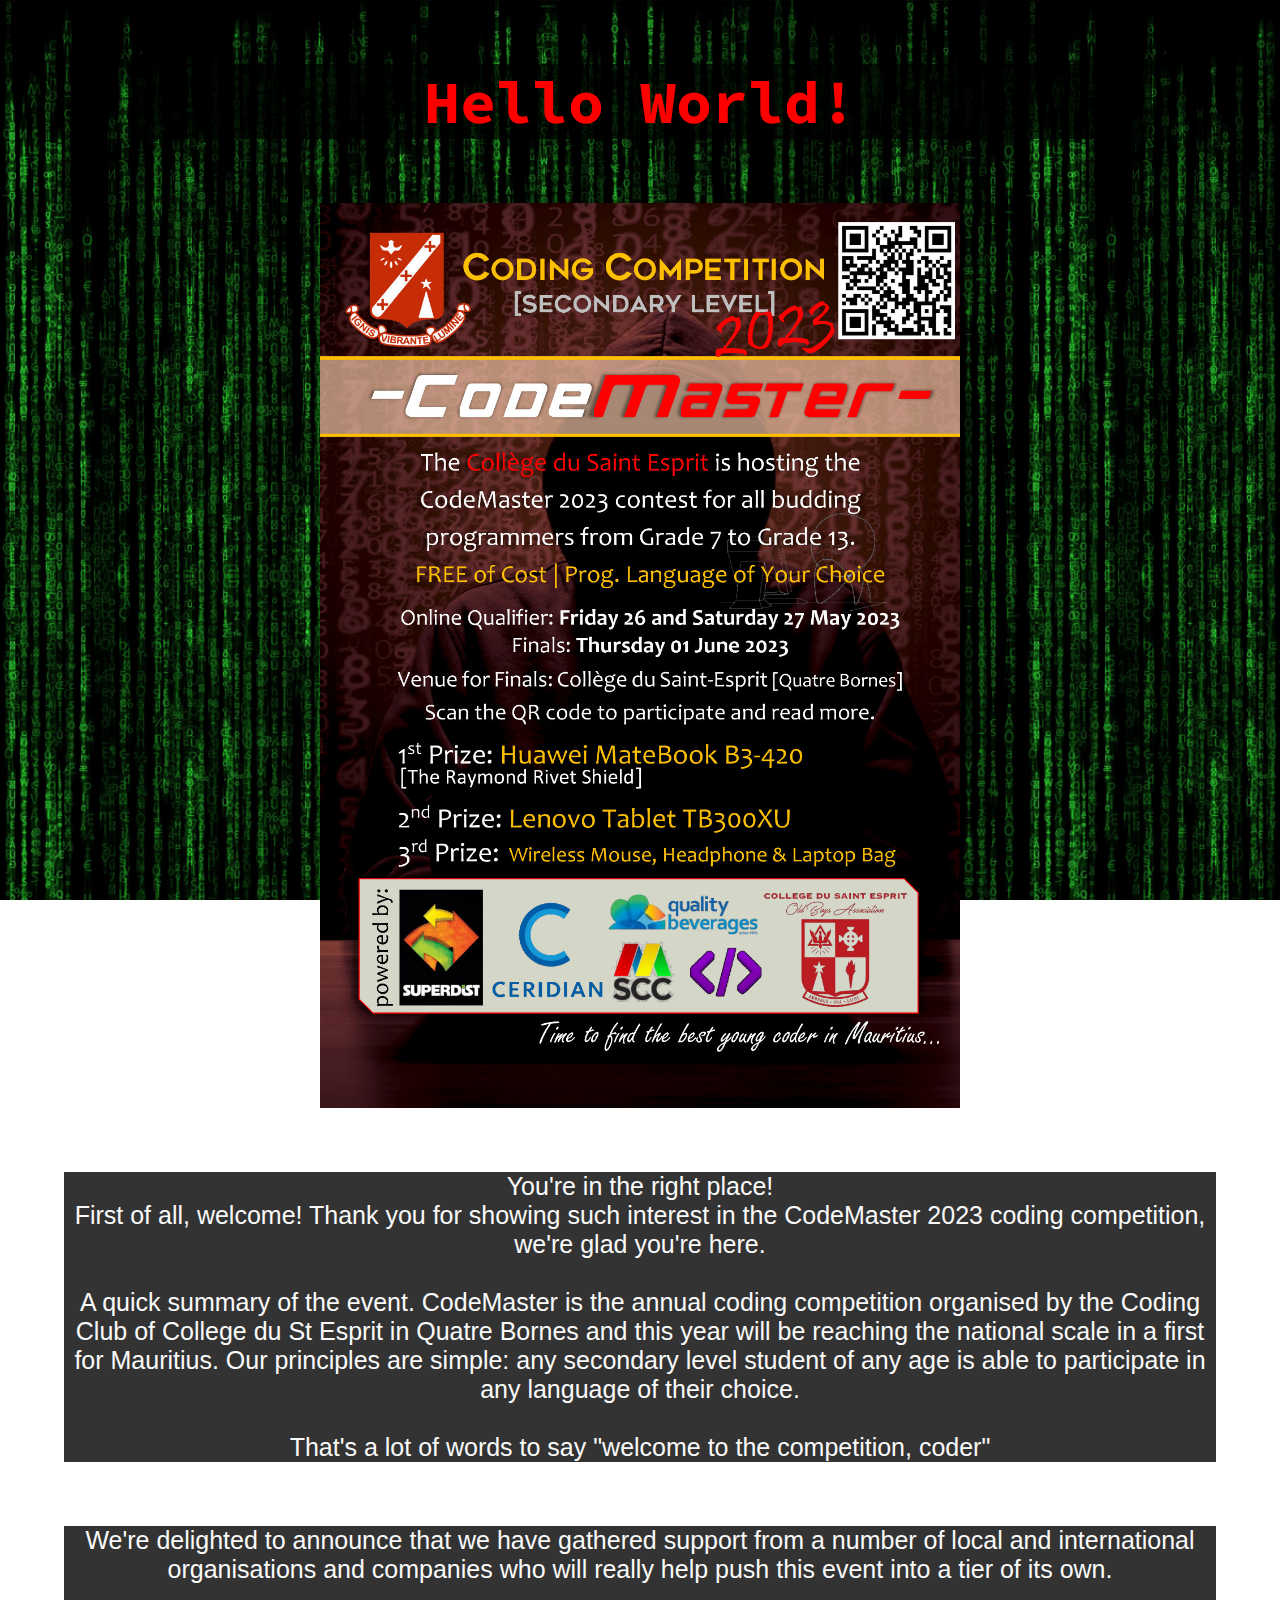
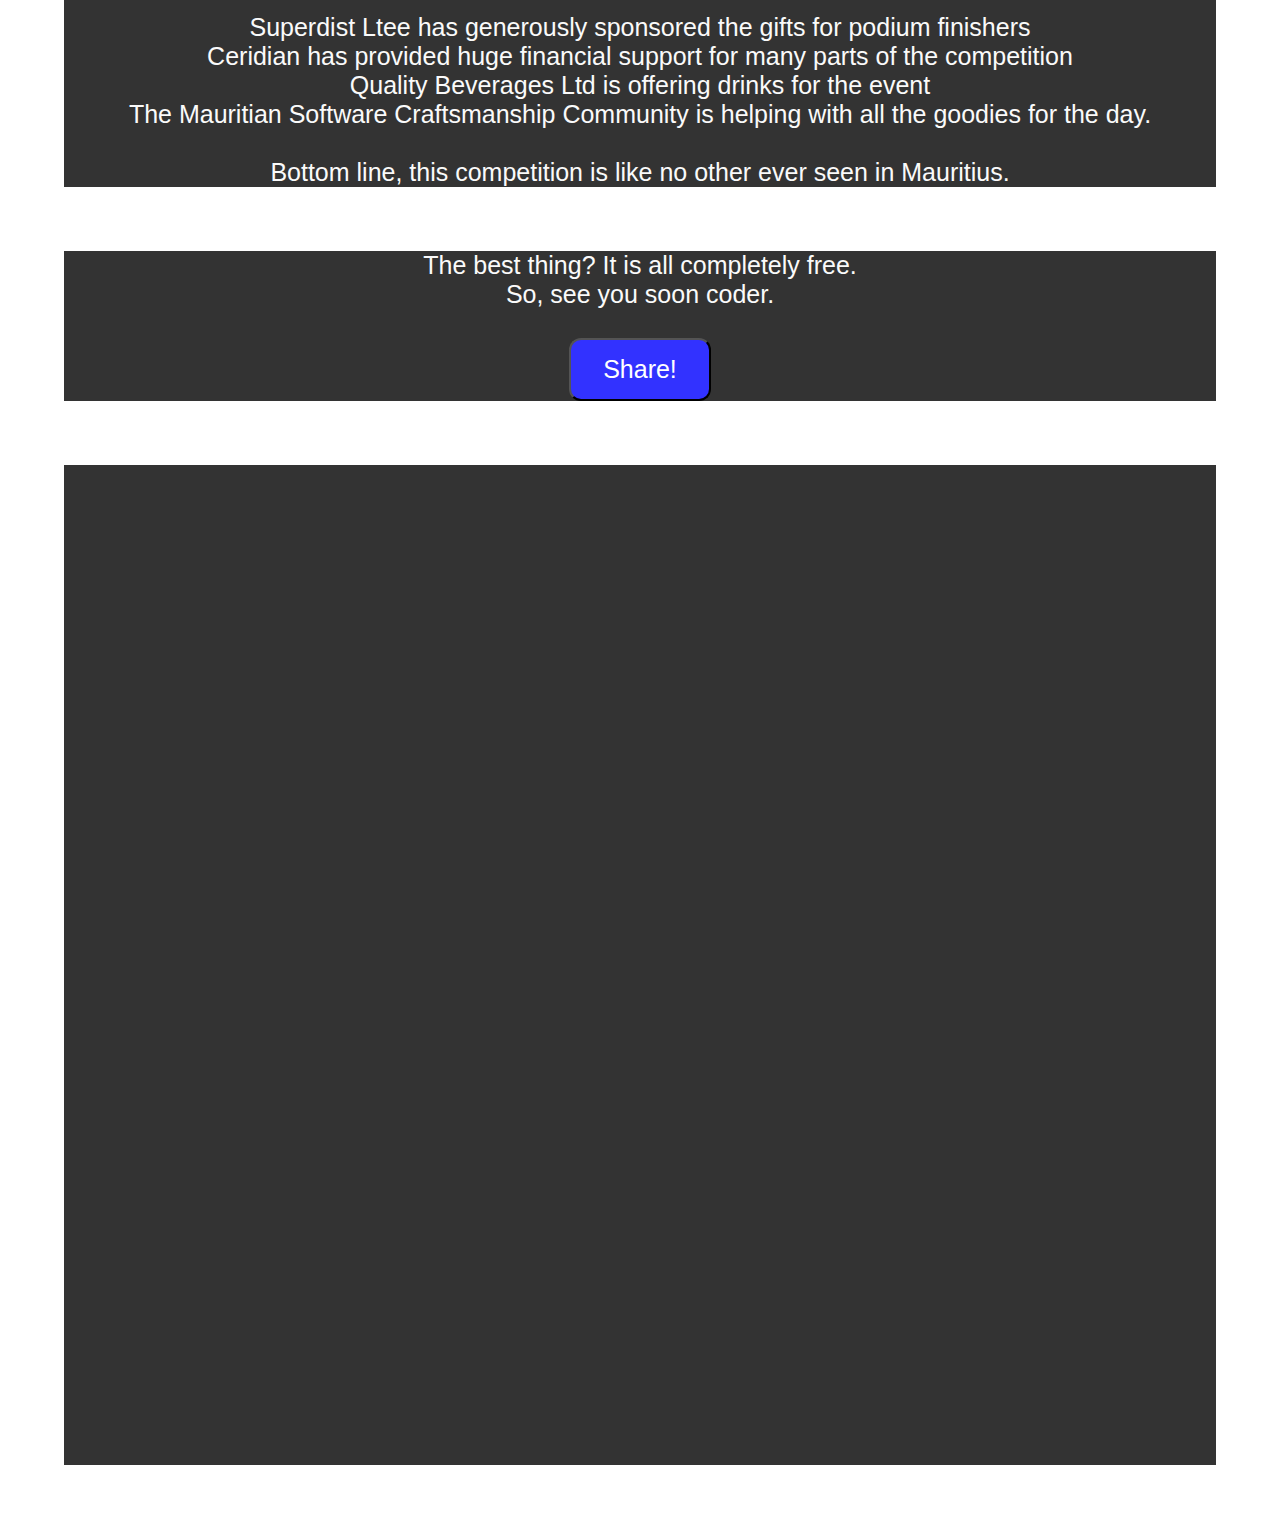
==== index.html @ 072dd855 "Add files via upload" ====
<html lang="en"><head>
    <link rel="stylesheet" href="./index.css">
    <link rel="preconnect" href="https://fonts.gstatic.com">

    <link rel="preconnect" href="https://fonts.googleapis.com">
    <link rel="preconnect" href="https://fonts.gstatic.com" crossorigin="">
    <link href="https://fonts.googleapis.com/css2?family=Source+Code+Pro&amp;display=swap" rel="stylesheet">
  </head>

	<body>

    <div class="title">
      <p>Hello World!</p>
    </div>

		<img src="./poster.jpeg" alt="Poster for CodeMaster coding competition">

    <p>
      You're in the right place! <br>

      First of all, welcome! Thank you for showing such interest in the CodeMaster 2023 coding competition, we're glad you're here.<br><br>A quick summary of the event. CodeMaster is the annual coding competition organised by the Coding Club of College du St Esprit in Quatre Bornes and this year will be reaching the national scale in a first for Mauritius. Our principles are simple: any secondary level student of any age is able to participate in any language of their choice.<br><br>That's a lot of words to say "welcome to the competition, coder"</p><p>We're delighted to announce that we have gathered support from a number of local and international organisations and companies who will really help push this event into a tier of its own.<br><br>Superdist Ltee has generously sponsored the gifts for podium finishers<br>Ceridian has provided huge financial support for many parts of the competition<br>Quality Beverages Ltd is offering drinks for the event<br>The Mauritian Software Craftsmanship Community is helping with all the goodies for the day.<br><br>Bottom line, this competition is like no other ever seen in Mauritius.<br></p><p>The best thing? It is all completely free.<br>So, see you soon coder.<br><br>
      <a href="./poster.jpeg" download="./CodeMaster.jpeg"><button type="button">Share!</button></a>
    </p>

    <p>
      <iframe src="https://docs.google.com/forms/d/e/1FAIpQLSd2iQUTBrJEzH9lkpY5uflISNP0zqP8NR_aSqfe41FNw7v0rQ/viewform?embedded=true" width="640" height="1000" frameborder="0" marginheight="0" marginwidth="0">Loading…</iframe>
    </p>
  </body>

</html>
---- index.css ----
html {
    display: table;
    margin: auto;
}

body {
    background-image: url(./even_smaller.png);
    background-size: 80%;
    background-attachment: fixed;
    display: table-cell;
    vertical-align: middle;
    font-size: 25px;
    color: rgb(255,255,255)
}

img {
    width: 50%;
    height: auto;
    margin: 10px auto 20px;
    display: block;
}

body .title p{
  font-family: 'Source Code Pro', monospace;
  font-weight: 700;
  font-size: 60px;
  text-align: center;

  background-color: rgb(0,0,0,0.7);
  color: rgb(255,0,0);
  margin: 5% 10%;
}

body p,a{
  background-color: rgba(0,0,0,0.8);
  font-family: 'Open Sans', sans-serif;
  text-align: center;
  color: rgb(250,250,250);
  margin: 5%;
  font-size: 25px;
}

body a {

  background-color: rgba(0,0,0,0);
  color: rgb(100,100,255);
}

body button {

  border-radius: 12px;
  background-color: rgb(50,50,255);
  font-size: 25px;

  color: white;
  padding: 15px 32px;
  text-align: center;
  text-decoration: none;

  transition-duration: 0.4s;
}

body button:hover {
  background-color: rgb(50,50,150); /* Green */
  color: white;
}
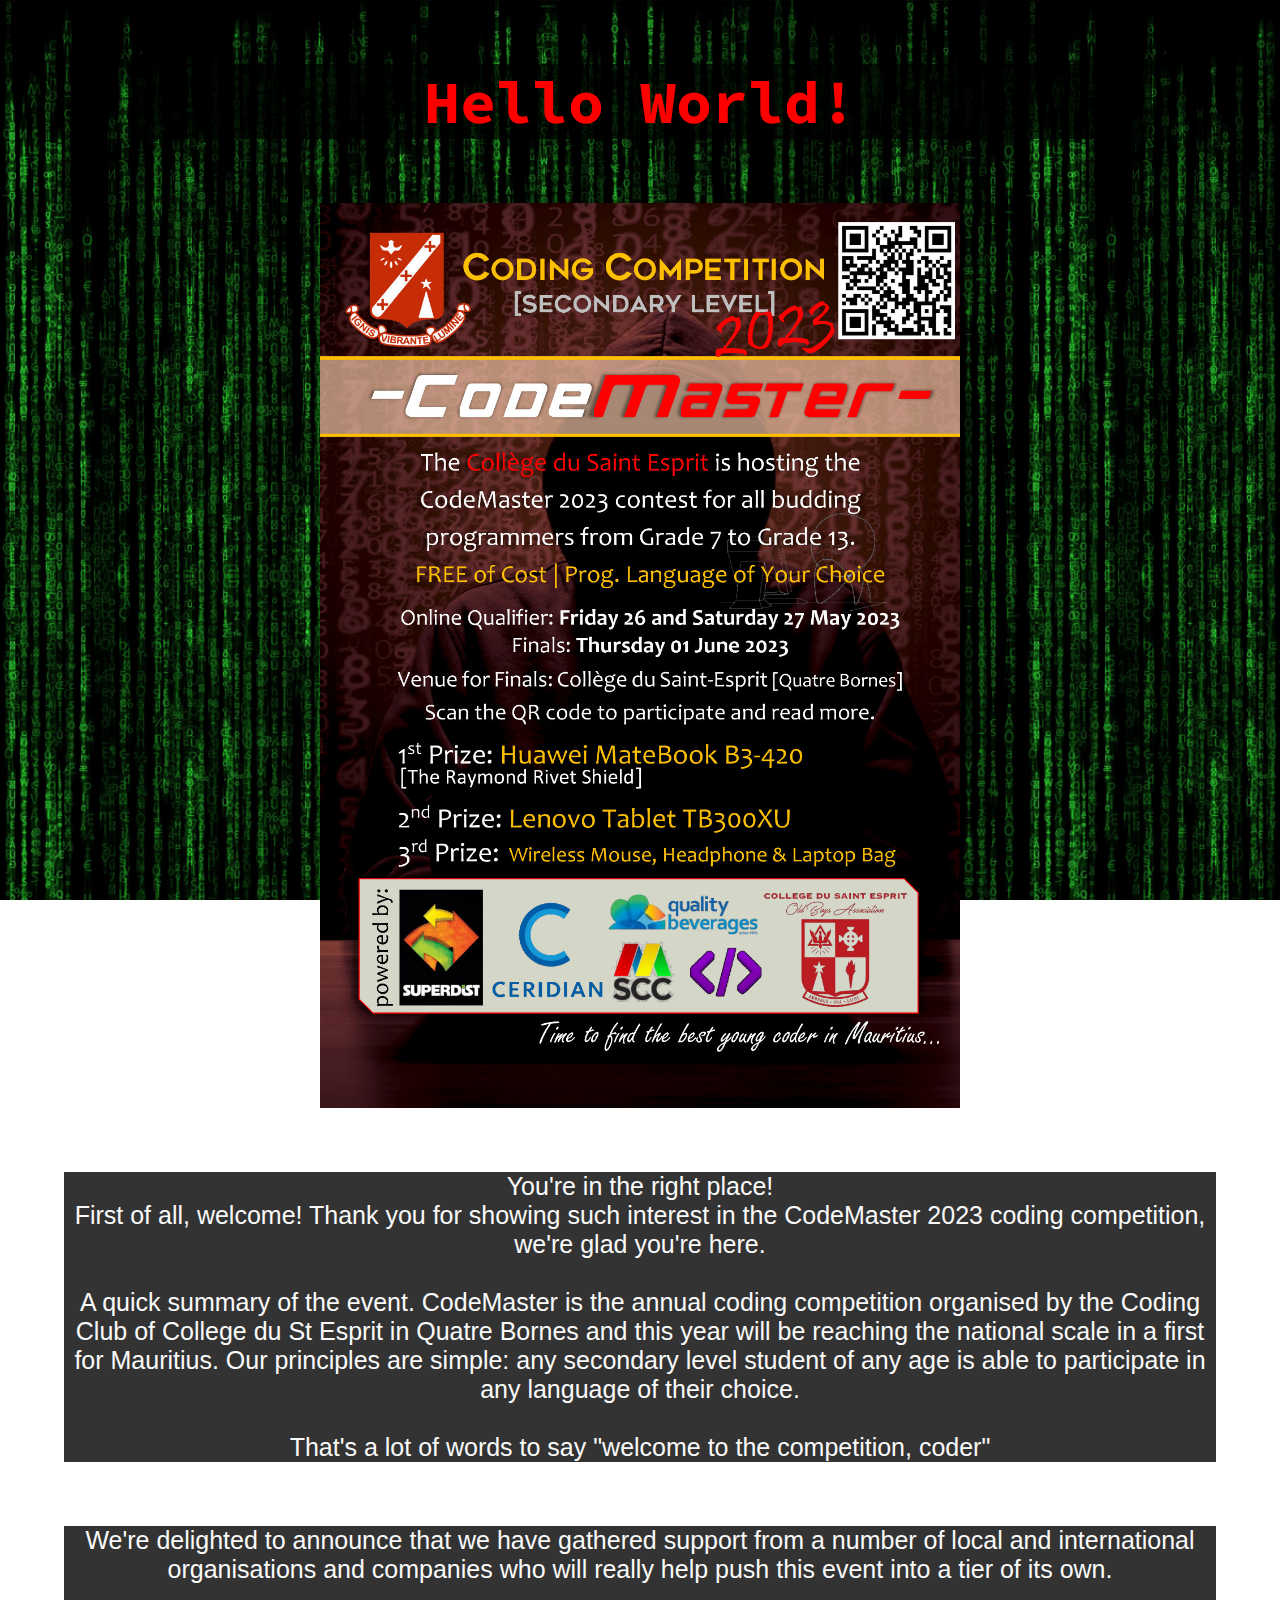
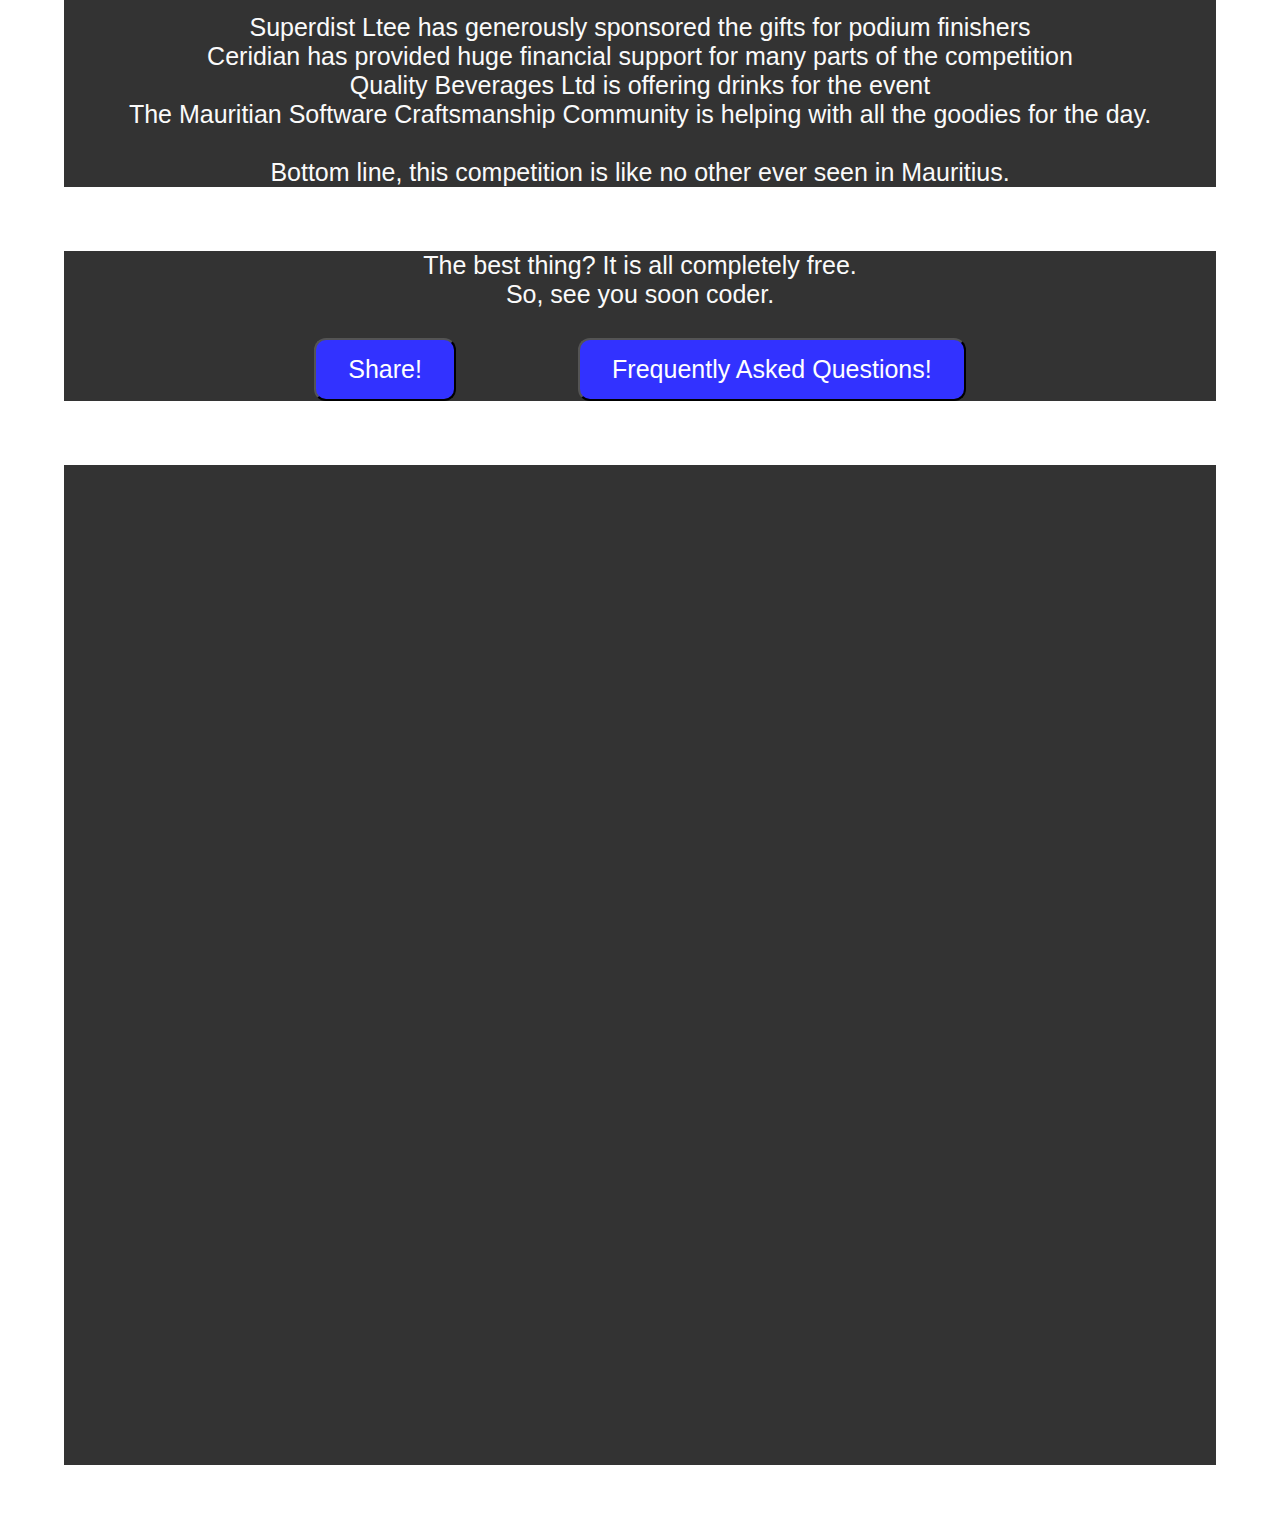
==== commit d7690fdb: "Add files via upload" ====
--- a/index.html
+++ b/index.html
@@ -21,6 +21,7 @@
 
       First of all, welcome! Thank you for showing such interest in the CodeMaster 2023 coding competition, we're glad you're here.<br><br>A quick summary of the event. CodeMaster is the annual coding competition organised by the Coding Club of College du St Esprit in Quatre Bornes and this year will be reaching the national scale in a first for Mauritius. Our principles are simple: any secondary level student of any age is able to participate in any language of their choice.<br><br>That's a lot of words to say "welcome to the competition, coder"</p><p>We're delighted to announce that we have gathered support from a number of local and international organisations and companies who will really help push this event into a tier of its own.<br><br>Superdist Ltee has generously sponsored the gifts for podium finishers<br>Ceridian has provided huge financial support for many parts of the competition<br>Quality Beverages Ltd is offering drinks for the event<br>The Mauritian Software Craftsmanship Community is helping with all the goodies for the day.<br><br>Bottom line, this competition is like no other ever seen in Mauritius.<br></p><p>The best thing? It is all completely free.<br>So, see you soon coder.<br><br>
       <a href="./poster.jpeg" download="./CodeMaster.jpeg"><button type="button">Share!</button></a>
+      <a href="./faq.html"><button type="button">Frequently Asked Questions!</button></a>
     </p>
 
     <p>
--- a/index.css
+++ b/index.css
@@ -41,7 +41,6 @@
 }
 
 body a {
-
   background-color: rgba(0,0,0,0);
   color: rgb(100,100,255);
 }
@@ -64,3 +63,28 @@
   background-color: rgb(50,50,150); /* Green */
   color: white;
 }
+
+body .question {
+  font-family: 'Source Code Pro', monospace;
+  font-weight: 400;
+  font-size: 30px;
+  text-align: left;
+
+  color: rgb(255, 0, 0);
+  margin: 1% 5%;
+}
+
+body .answer {
+  
+  font-family: 'Open Sans', sans-serif;
+  text-align: justify;
+  color: rgb(250,250,250);
+  margin-left: 3%;
+  margin-right: 3%;
+  margin-bottom: 4%;
+  font-size: 25px;
+}
+
+body .QA {
+  background-color: rgba(0,0,0,0.8);
+}